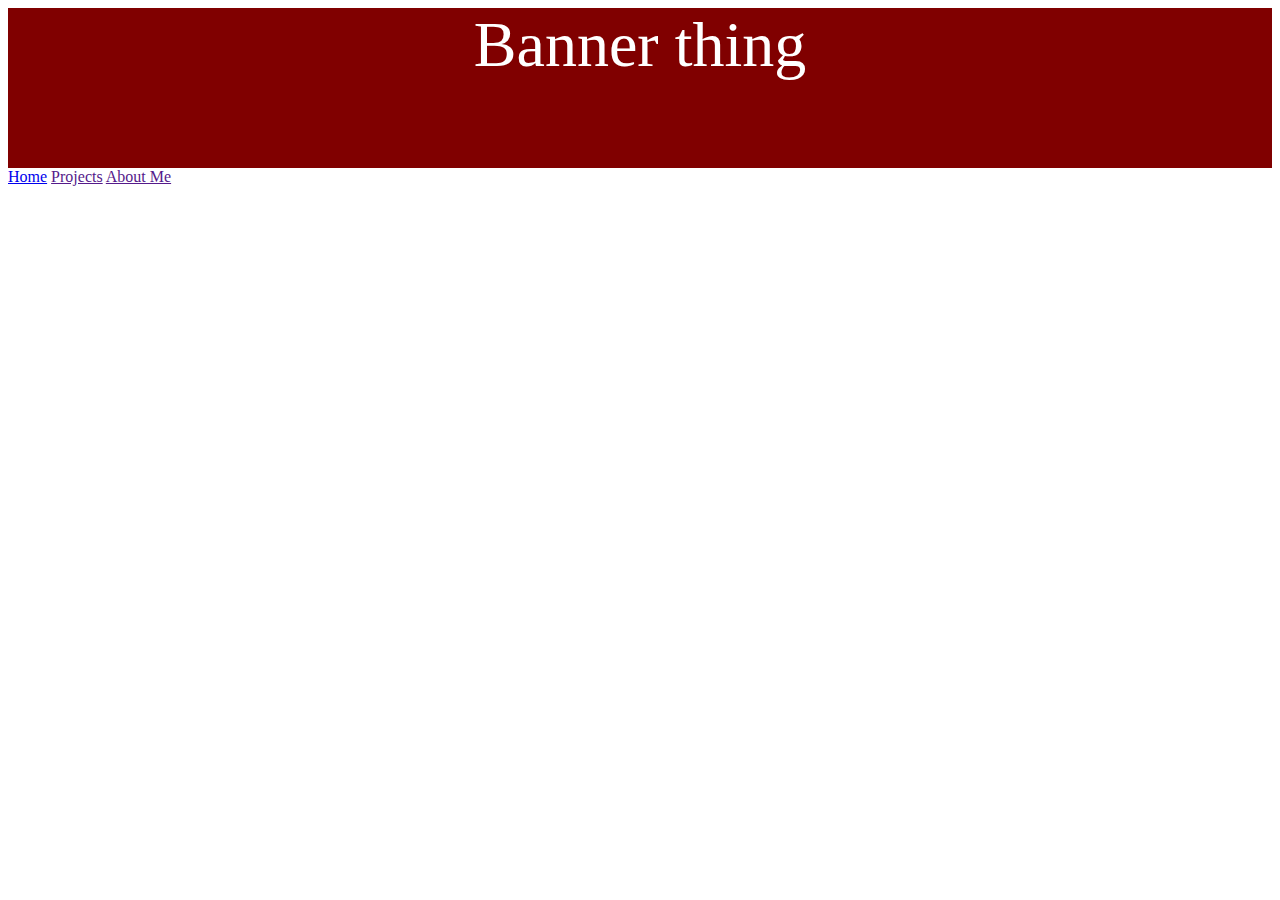
==== public/index.html @ dd75a481 "Init" ====
<!DOCTYPE html>
<html>
   <head>
      <meta charset="utf-8">
      <title>Aria Seiler's Portfolio</title>
      <link rel="stylesheet" href="css/main.css">
      <script src="js/main.js"></script>
   </head>
   <body>
      <div id="banner">Banner thing</div>
      <nav id="menubar">
         <a href="html/about_me.html">Home</a>
         <a href="">Projects</a>
         <a href="">About Me</a>
      </ul>
   </body>
</html>
---- public/css/main.css ----
#menubar_div {
   border: 2px solid black;
   padding: 12px 4px;
}

.menubar {
   display: inline;
   border: 1px black solid;
   padding: 10px;
}

#banner {
   height: 160px;
   background-color: #800000;
   color: white;
   text-align: center;
   font-size: 4em;
}
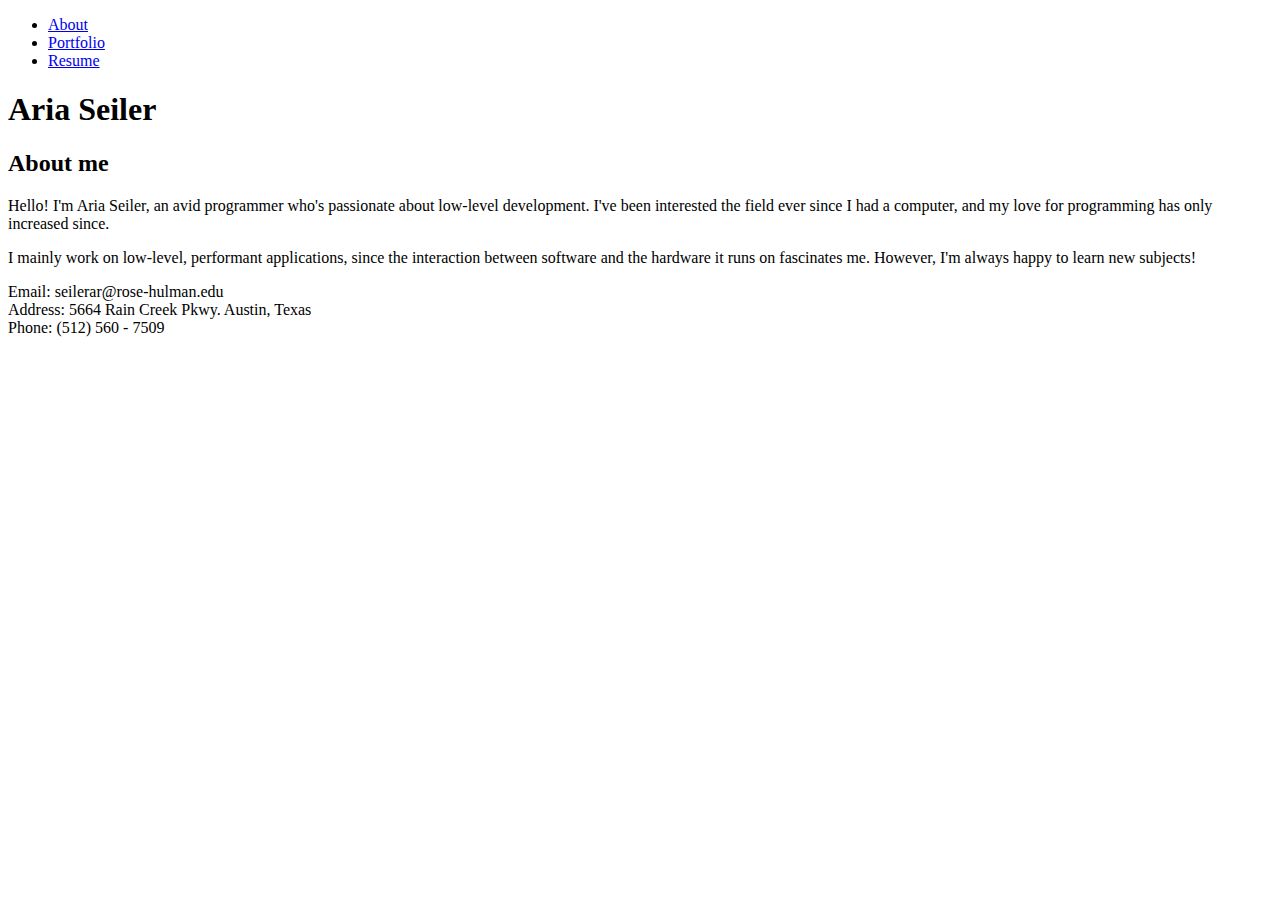
==== commit 703db733: "Got some base stuff down" ====
--- a/public/index.html
+++ b/public/index.html
@@ -1,17 +1,38 @@
-<!DOCTYPE html>
-<html>
-   <head>
-      <meta charset="utf-8">
-      <title>Aria Seiler's Portfolio</title>
-      <link rel="stylesheet" href="css/main.css">
-      <script src="js/main.js"></script>
-   </head>
-   <body>
-      <div id="banner">Banner thing</div>
-      <nav id="menubar">
-         <a href="html/about_me.html">Home</a>
-         <a href="">Projects</a>
-         <a href="">About Me</a>
-      </ul>
-   </body>
+<!DOCTYPE html>
+<html>
+   <head>
+      <meta charset="utf-8">
+      <meta name="viewport" content="width=device-width, initial-scale=1">
+      <title>About Aria Seiler</title>
+      <link rel="stylesheet" href="css/main.css">
+      <link rel="icon" href="images/favicon.png">
+   </head>
+   
+   <body id="about">
+      <nav>
+         <ul>
+            <li><a href="index.html">About</a></li>
+            <li><a href="portfolio.html">Portfolio</a></li>
+            <li><a href="resume.html">Resume</a></li>
+         </ul>
+      </nav>
+      
+      <main>
+         <h1>Aria Seiler</h1>
+         
+         <h2>About me</h2>
+         <p>Hello! I'm Aria Seiler, an avid programmer who's passionate about low-level development. I've been interested the field ever since
+            I had a computer, and my love for programming has only increased since.</p>
+         <p>I mainly work on low-level, performant applications, since the interaction between software and the hardware it runs on fascinates
+            me. However, I'm always happy to learn new subjects!</p>
+      </main>
+      
+      <footer>
+         Email: seilerar@rose-hulman.edu<br>
+         Address: 5664 Rain Creek Pkwy. Austin, Texas<br>
+         Phone: (512) 560 - 7509
+      </footer>
+      
+      <script src="js/main.js"></script>
+   </body>
 </html>--- a/public/css/main.css
+++ b/public/css/main.css
@@ -1,18 +1,18 @@
-#menubar_div {
-   border: 2px solid black;
-   padding: 12px 4px;
-}
-
-.menubar {
-   display: inline;
-   border: 1px black solid;
-   padding: 10px;
-}
-
-#banner {
-   height: 160px;
-   background-color: #800000;
-   color: white;
-   text-align: center;
-   font-size: 4em;
+#menubar_div {
+   border: 2px solid black;
+   padding: 12px 4px;
+}
+
+.menubar {
+   display: inline;
+   border: 1px black solid;
+   padding: 10px;
+}
+
+#banner {
+   height: 160px;
+   background-color: #800000;
+   color: white;
+   text-align: center;
+   font-size: 4em;
 }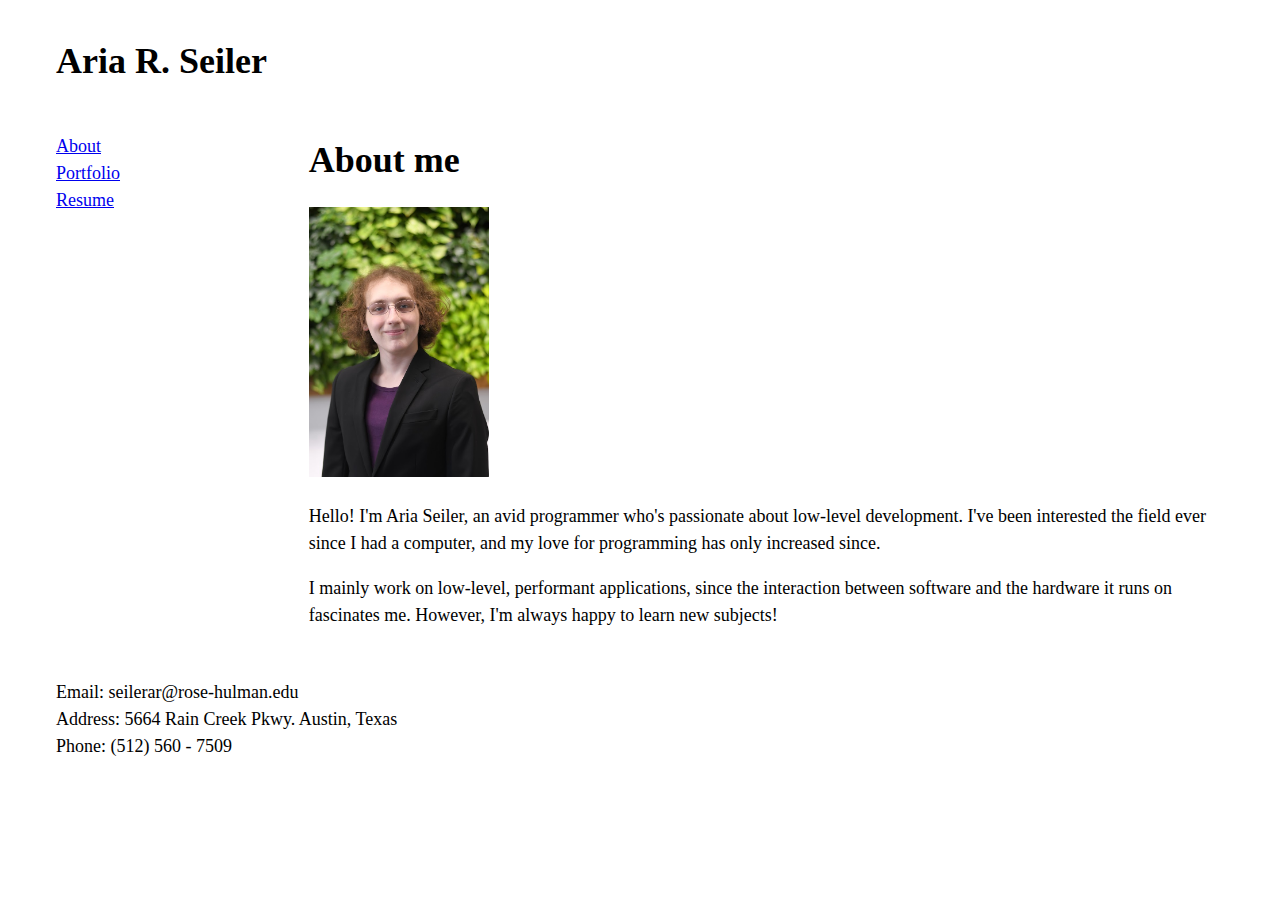
==== commit ba06479f: "Formatting and descriptions" ====
--- a/public/index.html
+++ b/public/index.html
@@ -9,6 +9,10 @@
    </head>
    
    <body id="about">
+      <header>
+         <h1>Aria R. Seiler</h1>
+      </header>
+      
       <nav>
          <ul>
             <li><a href="index.html">About</a></li>
@@ -18,9 +22,9 @@
       </nav>
       
       <main>
-         <h1>Aria Seiler</h1>
+         <h1>About me</h1>
+         <img src="images/about/Suit.jpg">
          
-         <h2>About me</h2>
          <p>Hello! I'm Aria Seiler, an avid programmer who's passionate about low-level development. I've been interested the field ever since
             I had a computer, and my love for programming has only increased since.</p>
          <p>I mainly work on low-level, performant applications, since the interaction between software and the hardware it runs on fascinates
--- a/public/css/main.css
+++ b/public/css/main.css
@@ -1,18 +1,91 @@
-#menubar_div {
-   border: 2px solid black;
-   padding: 12px 4px;
+:root {
+   --vertical-space: 2rem;
+   --horizontal-space: 3rem;
 }
 
-.menubar {
-   display: inline;
-   border: 1px black solid;
-   padding: 10px;
+body {
+   font-size: 18px;
+   line-height: 1.5;
+   display: grid;
+   grid-template-areas: "head head"
+                        "nav  nav "
+                        "main main"
+                        "foot foot";
+   grid-template-columns: 1fr 4fr;
+   grid-template-rows: auto auto 1fr auto;
 }
 
-#banner {
-   height: 160px;
-   background-color: #800000;
-   color: white;
-   text-align: center;
-   font-size: 4em;
+@media screen and (min-width: 24em) {
+   body {
+      grid-template-areas: "head head"
+                           "nav  main"
+                           "foot foot";
+      grid-template-rows: auto 1fr auto;
+   }
+}
+
+body > * {
+   padding-left: var(--horizontal-space);
+   padding-right: var(--horizontal-space);
+}
+
+header, footer {
+   padding-top: var(--vertical-space);
+   padding-bottom: var(--vertical-space);
+}
+
+header {
+   grid-area: head;
+}
+
+nav {
+   grid-area: nav;
+}
+
+nav ul {
+   list-style-type: none;
+   padding: 0;
+}
+
+main {
+   grid-area: main;
+}
+
+footer {
+   grid-area: foot;
+}
+
+header h1, footer h1 {
+   margin: 0;
+}
+
+h1, h2, h3 {
+   line-height: 1.2;
+}
+
+body#about img {
+   height: 15em;
+}
+
+body#portfolio ul#portfolioItems {
+   display: flex;
+   flex-wrap: wrap;
+   flex: 1;
+   list-style-type: none;
+   padding: 0;
+}
+
+@media screen and (min-width: 25em) {
+   body#portfolio ul#portfolioItems li {
+      flex-basis: 48%;
+      padding-right: 2%l
+   }
+}
+
+body#portfolio ul#portfolioItems li img {
+   max-width: 100%;
+}
+
+p {
+   max-width: 50em;
 }